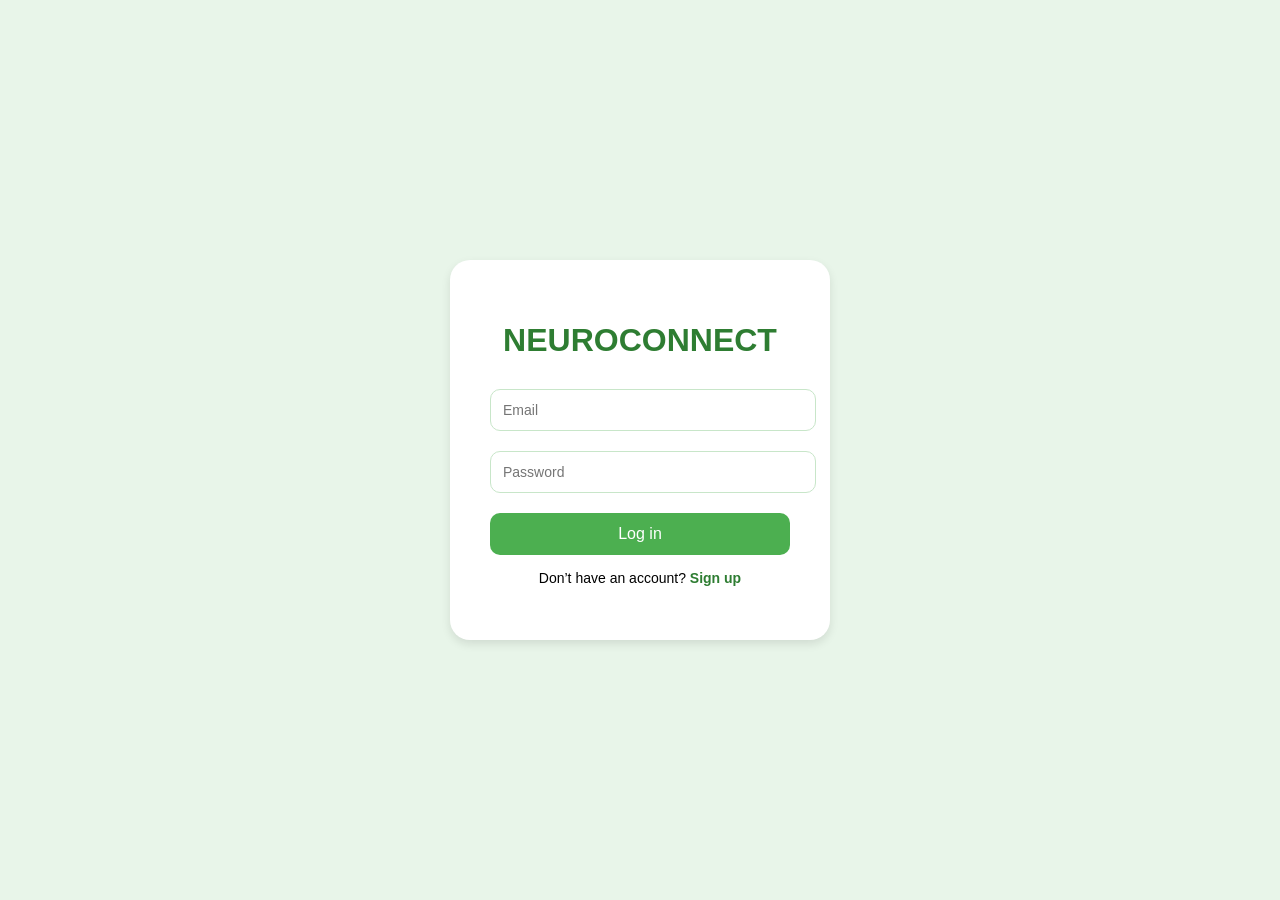
==== index.html @ 27c85c4b "Início do protótipo" ====
<!DOCTYPE html>
<html lang="en">
<head>
  <meta charset="UTF-8" />
  <meta name="viewport" content="width=device-width, initial-scale=1.0"/>
  <title>NeuroConnect</title>
  <link rel="stylesheet" href="style.css" />
</head>
<body>
  <div class="login-container">
    <h1>NEUROCONNECT</h1>
    <form id="loginForm">
      <input type="email" placeholder="Email" required />
      <input type="password" placeholder="Password" required />
      <button type="submit">Log in</button>
      <p>Don’t have an account? <a href="#">Sign up</a></p>
    </form>
  </div>

  <script src="app.js"></script>
</body>
</html>
---- style.css ----
body {
  margin: 0;
  padding: 0;
  font-family: "Segoe UI", sans-serif;
  background: #e8f5e9;
  display: flex;
  justify-content: center;
  align-items: center;
  height: 100vh;
}

.login-container {
  background: #ffffff;
  padding: 40px;
  border-radius: 20px;
  box-shadow: 0 4px 10px rgba(0,0,0,0.1);
  width: 300px;
  text-align: center;
}

h1 {
  color: #2e7d32;
  margin-bottom: 20px;
}

input {
  width: 100%;
  padding: 12px;
  margin: 10px 0;
  border-radius: 10px;
  border: 1px solid #c8e6c9;
  font-size: 14px;
}

button {
  width: 100%;
  background-color: #4caf50;
  color: white;
  padding: 12px;
  border: none;
  border-radius: 10px;
  font-size: 16px;
  cursor: pointer;
  margin-top: 10px;
}

button:hover {
  background-color: #388e3c;
}

p {
  font-size: 14px;
  margin-top: 15px;
}

a {
  color: #2e7d32;
  text-decoration: none;
  font-weight: bold;
}
.home-container {
  background: #e8f5e9;
  padding: 40px;
  border-radius: 20px;
  width: 90%;
  max-width: 400px;
  margin: auto;
  box-shadow: 0 4px 10px rgba(0,0,0,0.05);
  text-align: center;
}

header h2 {
  color: #2e7d32;
  margin-bottom: 5px;
}

header p {
  color: #4e944f;
  font-size: 15px;
  margin-bottom: 30px;
}

.btn-session {
  width: 100%;
  background-color: #4caf50;
  color: white;
  padding: 14px;
  border: none;
  border-radius: 12px;
  font-size: 16px;
  margin-bottom: 30px;
  cursor: pointer;
}

.btn-session:hover {
  background-color: #388e3c;
}

.companion-box {
  background-color: #c8e6c9;
  padding: 20px;
  border-radius: 16px;
}

.btn-secondary {
  margin-top: 10px;
  background: #ffffff;
  color: #2e7d32;
  border: 2px solid #2e7d32;
  padding: 10px 16px;
  border-radius: 10px;
  cursor: pointer;
  font-weight: bold;
}

.btn-secondary:hover {
  background: #2e7d32;
  color: white;
}
.journal-container {
  background: #e8f5e9;
  padding: 40px;
  border-radius: 20px;
  width: 90%;
  max-width: 400px;
  margin: auto;
  box-shadow: 0 4px 10px rgba(0,0,0,0.05);
  text-align: center;
}

textarea {
  width: 100%;
  height: 120px;
  border-radius: 12px;
  border: 1px solid #c8e6c9;
  padding: 12px;
  margin-top: 15px;
  resize: vertical;
  font-size: 14px;
  font-family: inherit;
}

.emotion-select {
  margin: 20px 0;
  text-align: left;
}

select {
  width: 100%;
  padding: 10px;
  border-radius: 10px;
  border: 1px solid #a5d6a7;
  margin-top: 8px;
}

.feedback-text {
  margin-top: 15px;
  font-weight: bold;
}
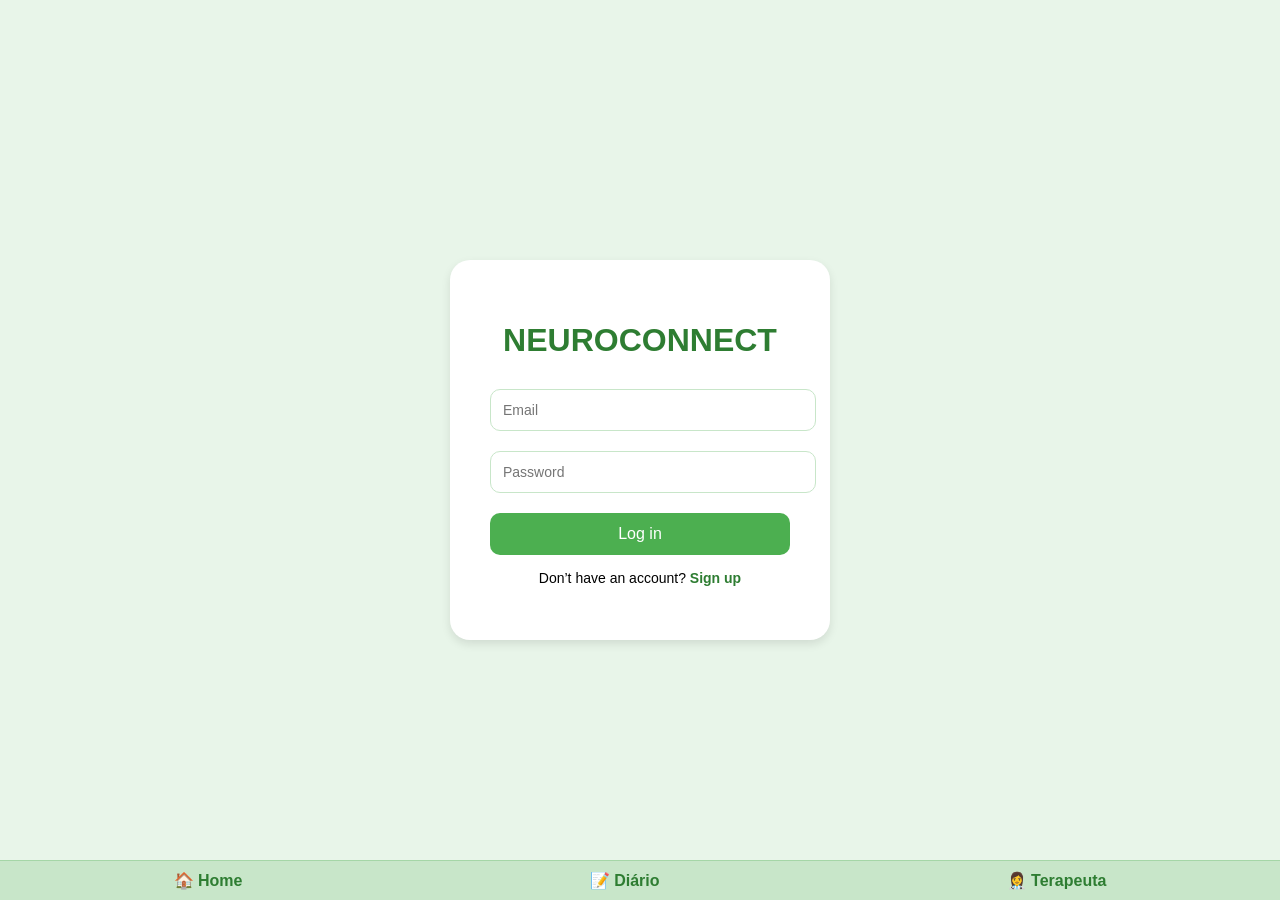
==== commit 7f5e29f4: "Add navigation bar to index.html" ====
--- a/index.html
+++ b/index.html
@@ -1,22 +1,28 @@
-<!DOCTYPE html>
-<html lang="en">
-<head>
-  <meta charset="UTF-8" />
-  <meta name="viewport" content="width=device-width, initial-scale=1.0"/>
-  <title>NeuroConnect</title>
-  <link rel="stylesheet" href="style.css" />
-</head>
-<body>
-  <div class="login-container">
-    <h1>NEUROCONNECT</h1>
-    <form id="loginForm">
-      <input type="email" placeholder="Email" required />
-      <input type="password" placeholder="Password" required />
-      <button type="submit">Log in</button>
-      <p>Don’t have an account? <a href="#">Sign up</a></p>
-    </form>
-  </div>
-
-  <script src="app.js"></script>
-</body>
-</html>
+<!DOCTYPE html>
+<html lang="en">
+<head>
+  <meta charset="UTF-8" />
+  <meta name="viewport" content="width=device-width, initial-scale=1.0"/>
+  <title>NeuroConnect</title>
+  <link rel="stylesheet" href="style.css" />
+</head>
+<body>
+  <nav class="main-nav">
+  <a href="home.html">🏠 Home</a>
+  <a href="journal.html">📝 Diário</a>
+  <a href="dashboard.html">👩‍⚕️ Terapeuta</a>
+</nav>
+  <div class="login-container">
+    <h1>NEUROCONNECT</h1>
+    <form id="loginForm">
+      <input type="email" placeholder="Email" required />
+      <input type="password" placeholder="Password" required />
+      <button type="submit">Log in</button>
+      <p>Don’t have an account? <a href="#">Sign up</a></p>
+    </form>
+  </div>
+
+  <script src="app.js"></script>
+</body>
+</html>
+
--- a/style.css
+++ b/style.css
@@ -1,159 +1,244 @@
-body {
-  margin: 0;
-  padding: 0;
-  font-family: "Segoe UI", sans-serif;
-  background: #e8f5e9;
-  display: flex;
-  justify-content: center;
-  align-items: center;
-  height: 100vh;
-}
-
-.login-container {
-  background: #ffffff;
-  padding: 40px;
-  border-radius: 20px;
-  box-shadow: 0 4px 10px rgba(0,0,0,0.1);
-  width: 300px;
-  text-align: center;
-}
-
-h1 {
-  color: #2e7d32;
-  margin-bottom: 20px;
-}
-
-input {
-  width: 100%;
-  padding: 12px;
-  margin: 10px 0;
-  border-radius: 10px;
-  border: 1px solid #c8e6c9;
-  font-size: 14px;
-}
-
-button {
-  width: 100%;
-  background-color: #4caf50;
-  color: white;
-  padding: 12px;
-  border: none;
-  border-radius: 10px;
-  font-size: 16px;
-  cursor: pointer;
-  margin-top: 10px;
-}
-
-button:hover {
-  background-color: #388e3c;
-}
-
-p {
-  font-size: 14px;
-  margin-top: 15px;
-}
-
-a {
-  color: #2e7d32;
-  text-decoration: none;
-  font-weight: bold;
-}
-.home-container {
-  background: #e8f5e9;
-  padding: 40px;
-  border-radius: 20px;
-  width: 90%;
-  max-width: 400px;
-  margin: auto;
-  box-shadow: 0 4px 10px rgba(0,0,0,0.05);
-  text-align: center;
-}
-
-header h2 {
-  color: #2e7d32;
-  margin-bottom: 5px;
-}
-
-header p {
-  color: #4e944f;
-  font-size: 15px;
-  margin-bottom: 30px;
-}
-
-.btn-session {
-  width: 100%;
-  background-color: #4caf50;
-  color: white;
-  padding: 14px;
-  border: none;
-  border-radius: 12px;
-  font-size: 16px;
-  margin-bottom: 30px;
-  cursor: pointer;
-}
-
-.btn-session:hover {
-  background-color: #388e3c;
-}
-
-.companion-box {
-  background-color: #c8e6c9;
-  padding: 20px;
-  border-radius: 16px;
-}
-
-.btn-secondary {
-  margin-top: 10px;
-  background: #ffffff;
-  color: #2e7d32;
-  border: 2px solid #2e7d32;
-  padding: 10px 16px;
-  border-radius: 10px;
-  cursor: pointer;
-  font-weight: bold;
-}
-
-.btn-secondary:hover {
-  background: #2e7d32;
-  color: white;
-}
-.journal-container {
-  background: #e8f5e9;
-  padding: 40px;
-  border-radius: 20px;
-  width: 90%;
-  max-width: 400px;
-  margin: auto;
-  box-shadow: 0 4px 10px rgba(0,0,0,0.05);
-  text-align: center;
-}
-
-textarea {
-  width: 100%;
-  height: 120px;
-  border-radius: 12px;
-  border: 1px solid #c8e6c9;
-  padding: 12px;
-  margin-top: 15px;
-  resize: vertical;
-  font-size: 14px;
-  font-family: inherit;
-}
-
-.emotion-select {
-  margin: 20px 0;
-  text-align: left;
-}
-
-select {
-  width: 100%;
-  padding: 10px;
-  border-radius: 10px;
-  border: 1px solid #a5d6a7;
-  margin-top: 8px;
-}
-
-.feedback-text {
-  margin-top: 15px;
-  font-weight: bold;
-}
+body {
+  margin: 0;
+  padding: 0;
+  font-family: "Segoe UI", sans-serif;
+  background: #e8f5e9;
+  display: flex;
+  justify-content: center;
+  align-items: center;
+  height: 100vh;
+}
+
+.login-container {
+  background: #ffffff;
+  padding: 40px;
+  border-radius: 20px;
+  box-shadow: 0 4px 10px rgba(0,0,0,0.1);
+  width: 300px;
+  text-align: center;
+}
+
+h1 {
+  color: #2e7d32;
+  margin-bottom: 20px;
+}
+
+input {
+  width: 100%;
+  padding: 12px;
+  margin: 10px 0;
+  border-radius: 10px;
+  border: 1px solid #c8e6c9;
+  font-size: 14px;
+}
+
+button {
+  width: 100%;
+  background-color: #4caf50;
+  color: white;
+  padding: 12px;
+  border: none;
+  border-radius: 10px;
+  font-size: 16px;
+  cursor: pointer;
+  margin-top: 10px;
+}
+
+button:hover {
+  background-color: #388e3c;
+}
+
+p {
+  font-size: 14px;
+  margin-top: 15px;
+}
+
+a {
+  color: #2e7d32;
+  text-decoration: none;
+  font-weight: bold;
+}
+.home-container {
+  background: #e8f5e9;
+  padding: 40px;
+  border-radius: 20px;
+  width: 90%;
+  max-width: 400px;
+  margin: auto;
+  box-shadow: 0 4px 10px rgba(0,0,0,0.05);
+  text-align: center;
+}
+
+header h2 {
+  color: #2e7d32;
+  margin-bottom: 5px;
+}
+
+header p {
+  color: #4e944f;
+  font-size: 15px;
+  margin-bottom: 30px;
+}
+
+.btn-session {
+  width: 100%;
+  background-color: #4caf50;
+  color: white;
+  padding: 14px;
+  border: none;
+  border-radius: 12px;
+  font-size: 16px;
+  margin-bottom: 30px;
+  cursor: pointer;
+}
+
+.btn-session:hover {
+  background-color: #388e3c;
+}
+
+.companion-box {
+  background-color: #c8e6c9;
+  padding: 20px;
+  border-radius: 16px;
+}
+
+.btn-secondary {
+  margin-top: 10px;
+  background: #ffffff;
+  color: #2e7d32;
+  border: 2px solid #2e7d32;
+  padding: 10px 16px;
+  border-radius: 10px;
+  cursor: pointer;
+  font-weight: bold;
+}
+
+.btn-secondary:hover {
+  background: #2e7d32;
+  color: white;
+}
+.journal-container {
+  background: #e8f5e9;
+  padding: 40px;
+  border-radius: 20px;
+  width: 90%;
+  max-width: 400px;
+  margin: auto;
+  box-shadow: 0 4px 10px rgba(0,0,0,0.05);
+  text-align: center;
+}
+
+textarea {
+  width: 100%;
+  height: 120px;
+  border-radius: 12px;
+  border: 1px solid #c8e6c9;
+  padding: 12px;
+  margin-top: 15px;
+  resize: vertical;
+  font-size: 14px;
+  font-family: inherit;
+}
+
+.emotion-select {
+  margin: 20px 0;
+  text-align: left;
+}
+
+select {
+  width: 100%;
+  padding: 10px;
+  border-radius: 10px;
+  border: 1px solid #a5d6a7;
+  margin-top: 8px;
+}
+
+.feedback-text {
+  margin-top: 15px;
+  font-weight: bold;
+}
+.dashboard-container {
+  background: #f1f8e9;
+  padding: 40px;
+  border-radius: 20px;
+  width: 90%;
+  max-width: 600px;
+  margin: auto;
+  box-shadow: 0 4px 10px rgba(0,0,0,0.05);
+  font-family: "Segoe UI", sans-serif;
+}
+
+.summary-box {
+  background: #c5e1a5;
+  padding: 20px;
+  border-radius: 16px;
+  margin: 20px 0;
+}
+
+.summary-box ul {
+  list-style: none;
+  padding-left: 0;
+  font-size: 15px;
+}
+
+.patients-list {
+  margin-top: 20px;
+}
+
+.patient-card {
+  background: #ffffff;
+  border: 1px solid #aed581;
+  border-radius: 12px;
+  padding: 16px;
+  margin-bottom: 12px;
+}
+
+.patient-card h4 {
+  margin: 0 0 5px;
+  color: #33691e;
+}
+
+.patient-card p {
+  margin: 3px 0;
+  font-size: 14px;
+  color: #4e944f;
+}
+
+.patient-card button {
+  margin-top: 8px;
+  background: #7cb342;
+  border: none;
+  padding: 8px 12px;
+  color: white;
+  border-radius: 8px;
+  cursor: pointer;
+}
+
+.patient-card button:hover {
+  background: #558b2f;
+}
+.main-nav {
+  position: fixed;
+  bottom: 0;
+  left: 0;
+  right: 0;
+  background: #c8e6c9;
+  display: flex;
+  justify-content: space-around;
+  padding: 10px 0;
+  border-top: 1px solid #a5d6a7;
+  z-index: 1000;
+}
+
+.main-nav a {
+  color: #2e7d32;
+  text-decoration: none;
+  font-weight: bold;
+  font-size: 16px;
+}
+
+.main-nav a:hover {
+  text-decoration: underline;
+}
+
+
